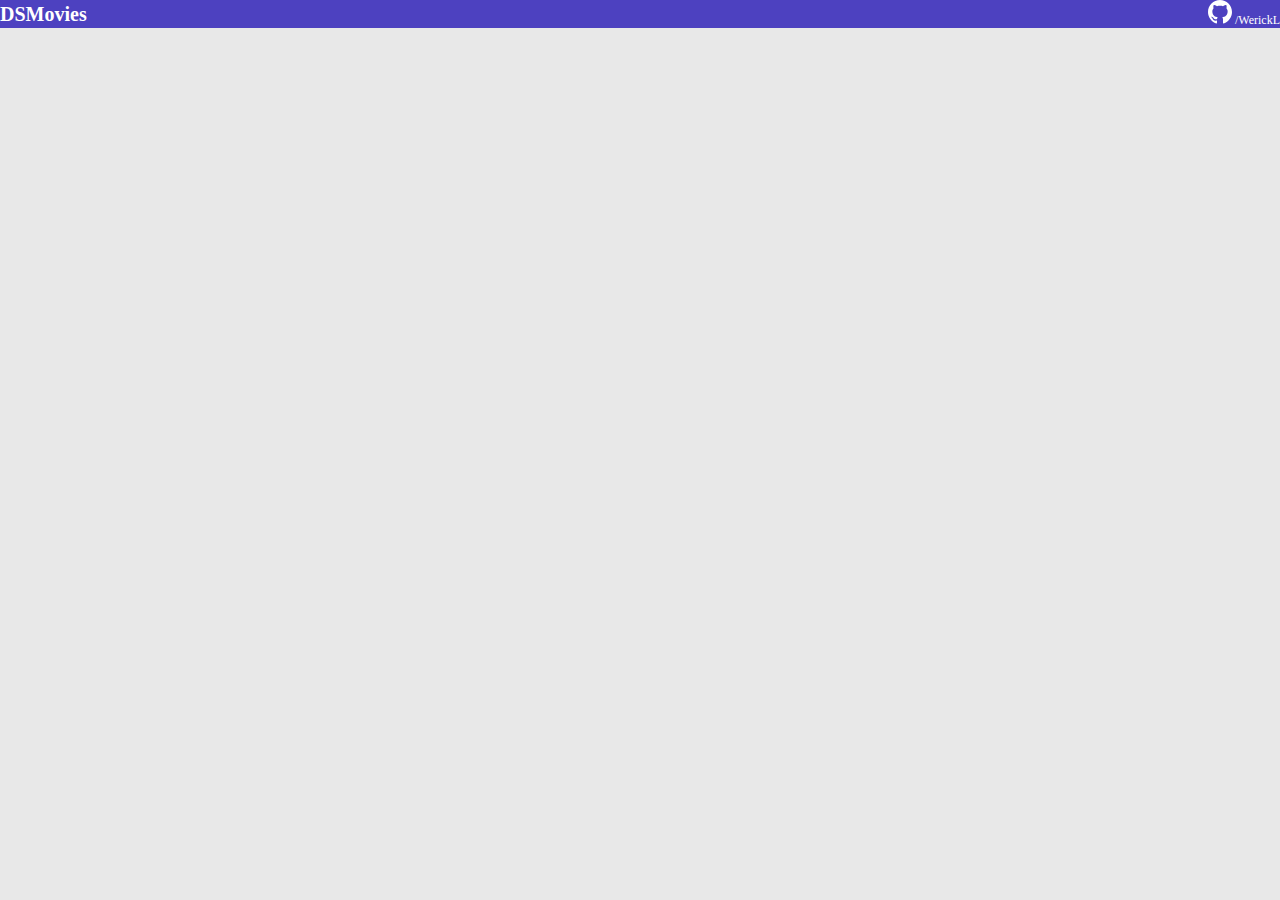
==== index.html @ cfb3d13e "Barra superior Parte1" ====
<!DOCTYPE html>
<html lang="pt-br">
<head>
  <meta charset="UTF-8">
  <meta http-equiv="X-UA-Compatible" content="IE=edge">
  <meta name="viewport" content="width=device-width, initial-scale=1.0">
  <link rel="stylesheet" href="assets/estilos/style.css">
  <link href="https://cdn.jsdelivr.net/npm/bootstrap@5.1.3/dist/css/bootstrap.min.css" rel="stylesheet" integrity="sha384-1BmE4kWBq78iYhFldvKuhfTAU6auU8tT94WrHftjDbrCEXSU1oBoqyl2QvZ6jIW3" crossorigin="anonymous">
  <title>DsMovie</title>
</head>
<body>
  <header>
    <nav class="container">
      <h1>DSMovies</h1>
      <a href="https://github.com/WerickL" target="_blank"><svg width="24" height="24" viewBox="0 0 24 24" fill="none" xmlns="http://www.w3.org/2000/svg">
        <path d="M12 0C5.374 0 0 5.373 0 12C0 17.302 3.438 21.8 8.207 23.387C8.806 23.498 9 23.126 9 22.81V20.576C5.662 21.302 4.967 19.16 4.967 19.16C4.421 17.773 3.634 17.404 3.634 17.404C2.545 16.659 3.717 16.675 3.717 16.675C4.922 16.759 5.556 17.912 5.556 17.912C6.626 19.746 8.363 19.216 9.048 18.909C9.155 18.134 9.466 17.604 9.81 17.305C7.145 17 4.343 15.971 4.343 11.374C4.343 10.063 4.812 8.993 5.579 8.153C5.455 7.85 5.044 6.629 5.696 4.977C5.696 4.977 6.704 4.655 8.997 6.207C9.954 5.941 10.98 5.808 12 5.803C13.02 5.808 14.047 5.941 15.006 6.207C17.297 4.655 18.303 4.977 18.303 4.977C18.956 6.63 18.545 7.851 18.421 8.153C19.191 8.993 19.656 10.064 19.656 11.374C19.656 15.983 16.849 16.998 14.177 17.295C14.607 17.667 15 18.397 15 19.517V22.81C15 23.129 15.192 23.504 15.801 23.386C20.566 21.797 24 17.3 24 12C24 5.373 18.627 0 12 0Z" fill="white"/>
        </svg>
         /WerickL</a>
    </nav>
  </header>
</body>
</html>
---- assets/estilos/style.css ----
@charset "UTF-8";
@import url('https://fonts.googleapis.com/css2?family=Open+Sans:wght@400;700&display=swap');
* {
  margin: 0;
  padding: 0;
  font-family: 'Open Sans' sans-serif;
  box-sizing: border-box;
}
:root {
  --cor-principal: #4d41c0;
  font-size: 62.5%;
}
body, html{
  background-color: #E8E8E8;
}
/*Essas propriedades não pegaram no meu a, somente quando especifiquei algum dos pais, header a*/
a, a:hover{
  color: white;
  text-decoration: none;
}
header{
  background-color: var(--cor-principal);
  color: white;
}
nav{
  display: flex;
  justify-content: space-between;
 
  align-items: center;
}
nav a{
  color: white;
  text-decoration: none;
  font-size: 1.2rem;
}
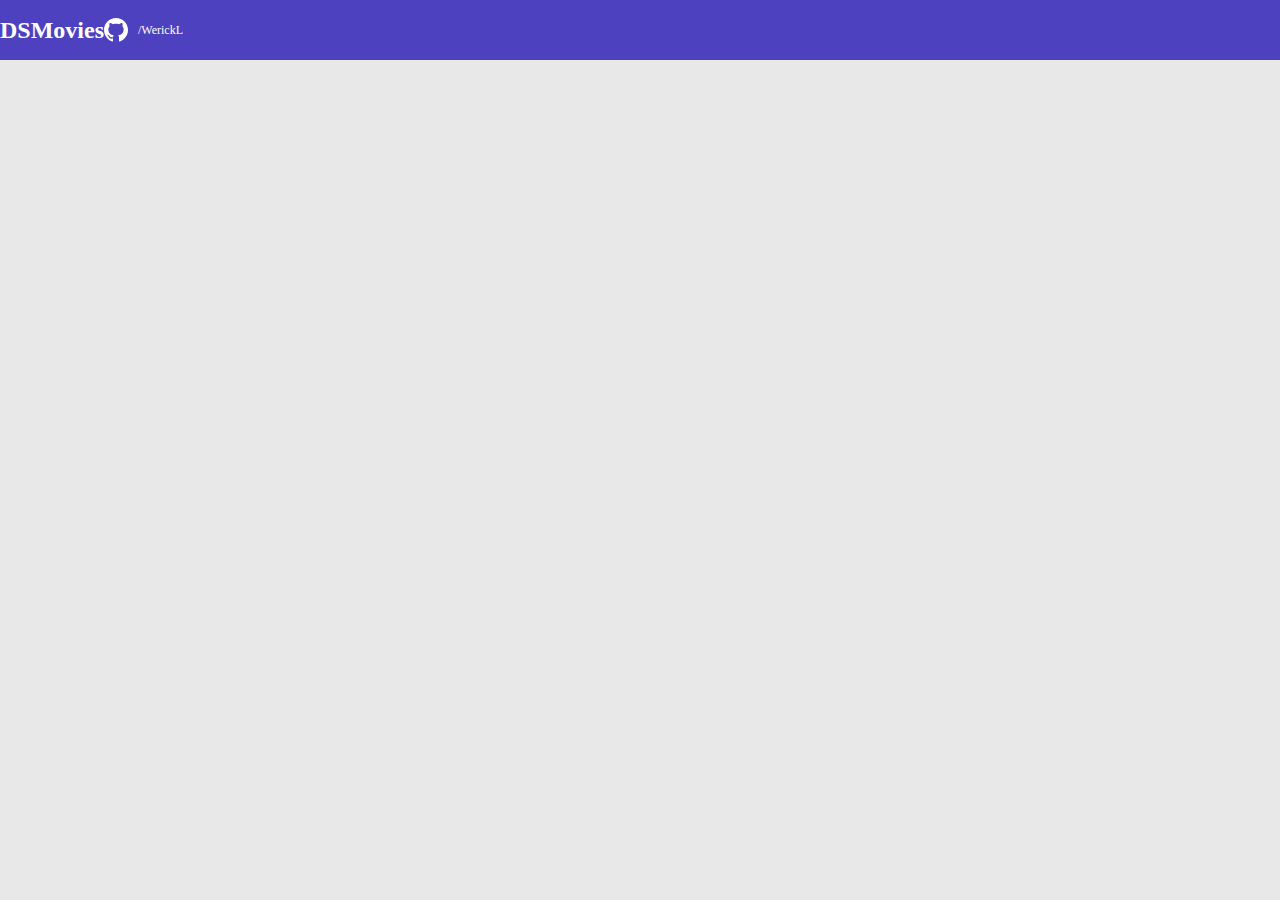
==== commit f5443640: "barra superior Parte2" ====
--- a/index.html
+++ b/index.html
@@ -12,10 +12,13 @@
   <header>
     <nav class="container">
       <h1>DSMovies</h1>
-      <a href="https://github.com/WerickL" target="_blank"><svg width="24" height="24" viewBox="0 0 24 24" fill="none" xmlns="http://www.w3.org/2000/svg">
-        <path d="M12 0C5.374 0 0 5.373 0 12C0 17.302 3.438 21.8 8.207 23.387C8.806 23.498 9 23.126 9 22.81V20.576C5.662 21.302 4.967 19.16 4.967 19.16C4.421 17.773 3.634 17.404 3.634 17.404C2.545 16.659 3.717 16.675 3.717 16.675C4.922 16.759 5.556 17.912 5.556 17.912C6.626 19.746 8.363 19.216 9.048 18.909C9.155 18.134 9.466 17.604 9.81 17.305C7.145 17 4.343 15.971 4.343 11.374C4.343 10.063 4.812 8.993 5.579 8.153C5.455 7.85 5.044 6.629 5.696 4.977C5.696 4.977 6.704 4.655 8.997 6.207C9.954 5.941 10.98 5.808 12 5.803C13.02 5.808 14.047 5.941 15.006 6.207C17.297 4.655 18.303 4.977 18.303 4.977C18.956 6.63 18.545 7.851 18.421 8.153C19.191 8.993 19.656 10.064 19.656 11.374C19.656 15.983 16.849 16.998 14.177 17.295C14.607 17.667 15 18.397 15 19.517V22.81C15 23.129 15.192 23.504 15.801 23.386C20.566 21.797 24 17.3 24 12C24 5.373 18.627 0 12 0Z" fill="white"/>
-        </svg>
-         /WerickL</a>
+      <div class="git-contact">
+        <svg width="24" height="24" viewBox="0 0 24 24" fill="none" xmlns="http://www.w3.org/2000/svg">
+          <path d="M12 0C5.374 0 0 5.373 0 12C0 17.302 3.438 21.8 8.207 23.387C8.806 23.498 9 23.126 9 22.81V20.576C5.662 21.302 4.967 19.16 4.967 19.16C4.421 17.773 3.634 17.404 3.634 17.404C2.545 16.659 3.717 16.675 3.717 16.675C4.922 16.759 5.556 17.912 5.556 17.912C6.626 19.746 8.363 19.216 9.048 18.909C9.155 18.134 9.466 17.604 9.81 17.305C7.145 17 4.343 15.971 4.343 11.374C4.343 10.063 4.812 8.993 5.579 8.153C5.455 7.85 5.044 6.629 5.696 4.977C5.696 4.977 6.704 4.655 8.997 6.207C9.954 5.941 10.98 5.808 12 5.803C13.02 5.808 14.047 5.941 15.006 6.207C17.297 4.655 18.303 4.977 18.303 4.977C18.956 6.63 18.545 7.851 18.421 8.153C19.191 8.993 19.656 10.064 19.656 11.374C19.656 15.983 16.849 16.998 14.177 17.295C14.607 17.667 15 18.397 15 19.517V22.81C15 23.129 15.192 23.504 15.801 23.386C20.566 21.797 24 17.3 24 12C24 5.373 18.627 0 12 0Z" fill="white"/>
+          </svg>
+        <a href="https://github.com/WerickL" target="_blank">
+          /WerickL</a>
+      </div>
     </nav>
   </header>
 </body>
--- a/assets/estilos/style.css
+++ b/assets/estilos/style.css
@@ -1,17 +1,21 @@
 @charset "UTF-8";
 @import url('https://fonts.googleapis.com/css2?family=Open+Sans:wght@400;700&display=swap');
+:root {
+  --cor-primaria: #4d41c0;
+  --bg-color-gray:#E8E8E8;
+  font-size: 62.5%;
+}
 * {
   margin: 0;
   padding: 0;
   font-family: 'Open Sans' sans-serif;
   box-sizing: border-box;
 }
-:root {
-  --cor-principal: #4d41c0;
-  font-size: 62.5%;
+body, html{
+  background-color: var(--bg-color-gray);
 }
-body, html{
-  background-color: #E8E8E8;
+h1, h2, h3, h4, h5, h6{
+  margin-bottom: 0;
 }
 /*Essas propriedades não pegaram no meu a, somente quando especifiquei algum dos pais, header a*/
 a, a:hover{
@@ -19,17 +23,30 @@
   text-decoration: none;
 }
 header{
-  background-color: var(--cor-principal);
+  background-color: var(--cor-primaria);
   color: white;
+  height: 6rem;
+  display: flex;
+  align-items: center;
 }
 nav{
   display: flex;
   justify-content: space-between;
- 
   align-items: center;
+  
 }
-nav a{
+nav a, nav a:hover{
   color: white;
   text-decoration: none;
   font-size: 1.2rem;
+}
+nav h1{
+  font-size: 2.4rem;
+  font-weight: 700;
+  margin: 0;
+}
+.git-contact{
+  display: flex;
+  gap: 1rem;
+  align-items: center;
 }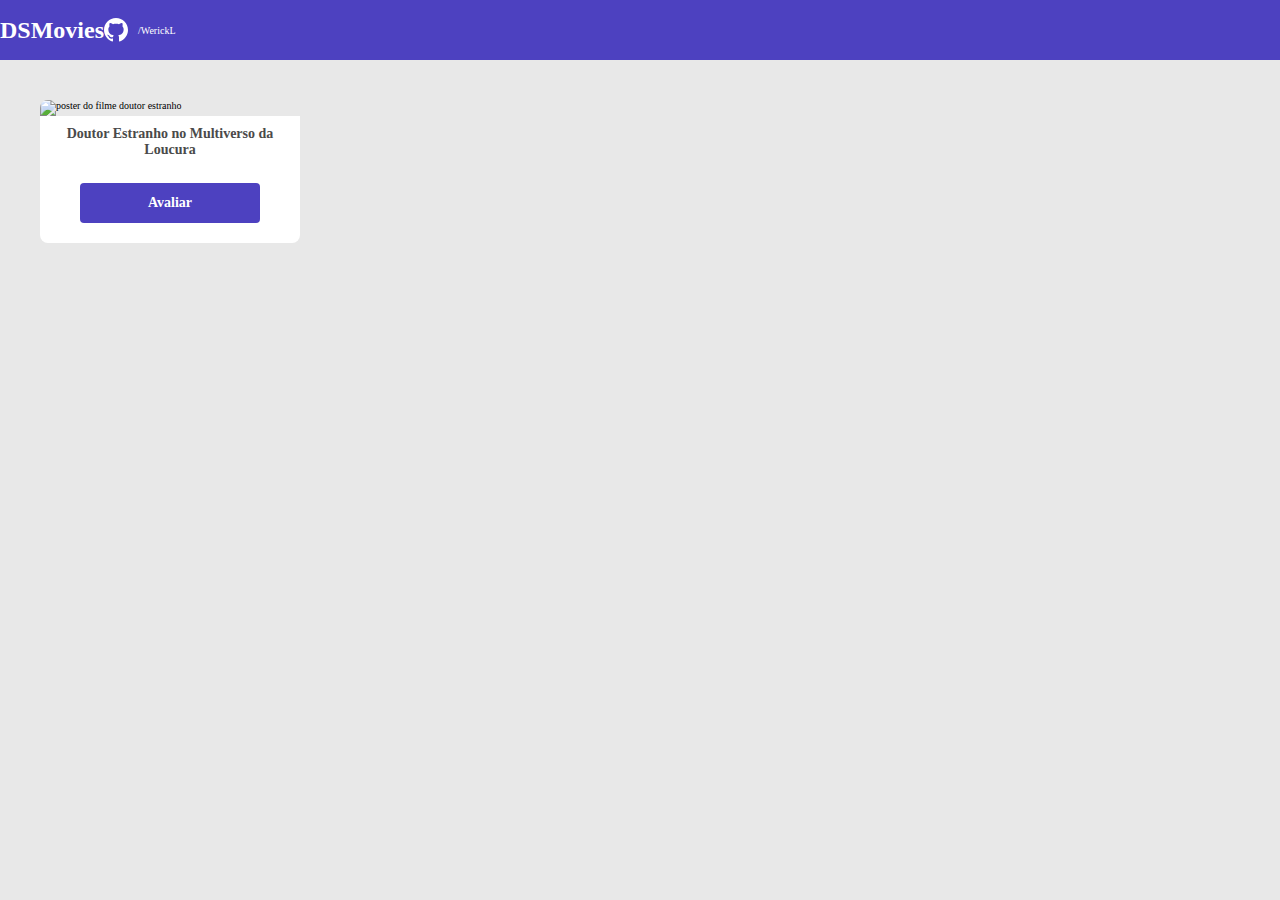
==== commit 347282ba: "card de filme" ====
--- a/index.html
+++ b/index.html
@@ -4,8 +4,10 @@
   <meta charset="UTF-8">
   <meta http-equiv="X-UA-Compatible" content="IE=edge">
   <meta name="viewport" content="width=device-width, initial-scale=1.0">
+  
+  
+  <link href="https://cdn.jsdelivr.net/npm/bootstrap@5.1.3/dist/css/bootstrap.min.css" rel="stylesheet" integrity="sha384-1BmE4kWBq78iYhFldvKuhfTAU6auU8tT94WrHftjDbrCEXSU1oBoqyl2QvZ6jIW3" crossorigin="anonymous">
   <link rel="stylesheet" href="assets/estilos/style.css">
-  <link href="https://cdn.jsdelivr.net/npm/bootstrap@5.1.3/dist/css/bootstrap.min.css" rel="stylesheet" integrity="sha384-1BmE4kWBq78iYhFldvKuhfTAU6auU8tT94WrHftjDbrCEXSU1oBoqyl2QvZ6jIW3" crossorigin="anonymous">
   <title>DsMovie</title>
 </head>
 <body>
@@ -21,5 +23,16 @@
       </div>
     </nav>
   </header>
+  <main>
+    <section id="DScard-list" class="container">
+      <div class="DScard">
+        <div class="poster"><img src="https://www.themoviedb.org/t/p/w500_and_h282_face/gUNRlH66yNDH3NQblYMIwgZXJ2u.jpg" alt="poster do filme doutor estranho"></div>
+        <div class="description">
+          <h3>Doutor Estranho no Multiverso da Loucura</h3>
+         <a class="botton" href="">Avaliar</a>
+        </div>
+      </div>
+    </section>
+  </main>
 </body>
 </html>--- a/assets/estilos/style.css
+++ b/assets/estilos/style.css
@@ -3,6 +3,8 @@
 :root {
   --cor-primaria: #4d41c0;
   --bg-color-gray:#E8E8E8;
+  --color-white: #fff;
+  --color-text-card:#4A4A4A;
   font-size: 62.5%;
 }
 * {
@@ -13,18 +15,19 @@
 }
 body, html{
   background-color: var(--bg-color-gray);
+
 }
 h1, h2, h3, h4, h5, h6{
   margin-bottom: 0;
 }
 /*Essas propriedades não pegaram no meu a, somente quando especifiquei algum dos pais, header a*/
 a, a:hover{
-  color: white;
+  color:unset;
   text-decoration: none;
 }
 header{
   background-color: var(--cor-primaria);
-  color: white;
+  color: var(--color-white);
   height: 6rem;
   display: flex;
   align-items: center;
@@ -35,11 +38,6 @@
   align-items: center;
   
 }
-nav a, nav a:hover{
-  color: white;
-  text-decoration: none;
-  font-size: 1.2rem;
-}
 nav h1{
   font-size: 2.4rem;
   font-weight: 700;
@@ -49,4 +47,43 @@
   display: flex;
   gap: 1rem;
   align-items: center;
+}
+#DScard-list{
+  padding: 4rem;
+}
+.DScard{
+  width: 26rem;
+}
+.poster img{
+  height: auto;
+  width: 100%;
+  border-radius: .8rem .8rem 0 0;
+}
+.description{
+  display: flex;
+  flex-direction: column;
+  align-items: center;
+  text-align: center;
+  padding-block: 1rem 2rem;
+  background-color: var(--color-white);
+  border-radius:0 0 .8rem .8rem ;
+}
+.description h3{
+  color: var(--color-text-card);
+  font-size: 1.4rem;
+  margin-bottom: 2.5rem;
+  font-weight: 700;
+}
+.description .botton{
+  width: 18rem;
+  height: 4rem;
+  background-color: var(--cor-primaria);
+  display: flex;
+  align-items: center;
+  justify-content: center;
+  font-size: 1.4rem;
+  font-weight: 700;
+  color: var(--color-white);
+  border-radius: .4rem;
+  
 }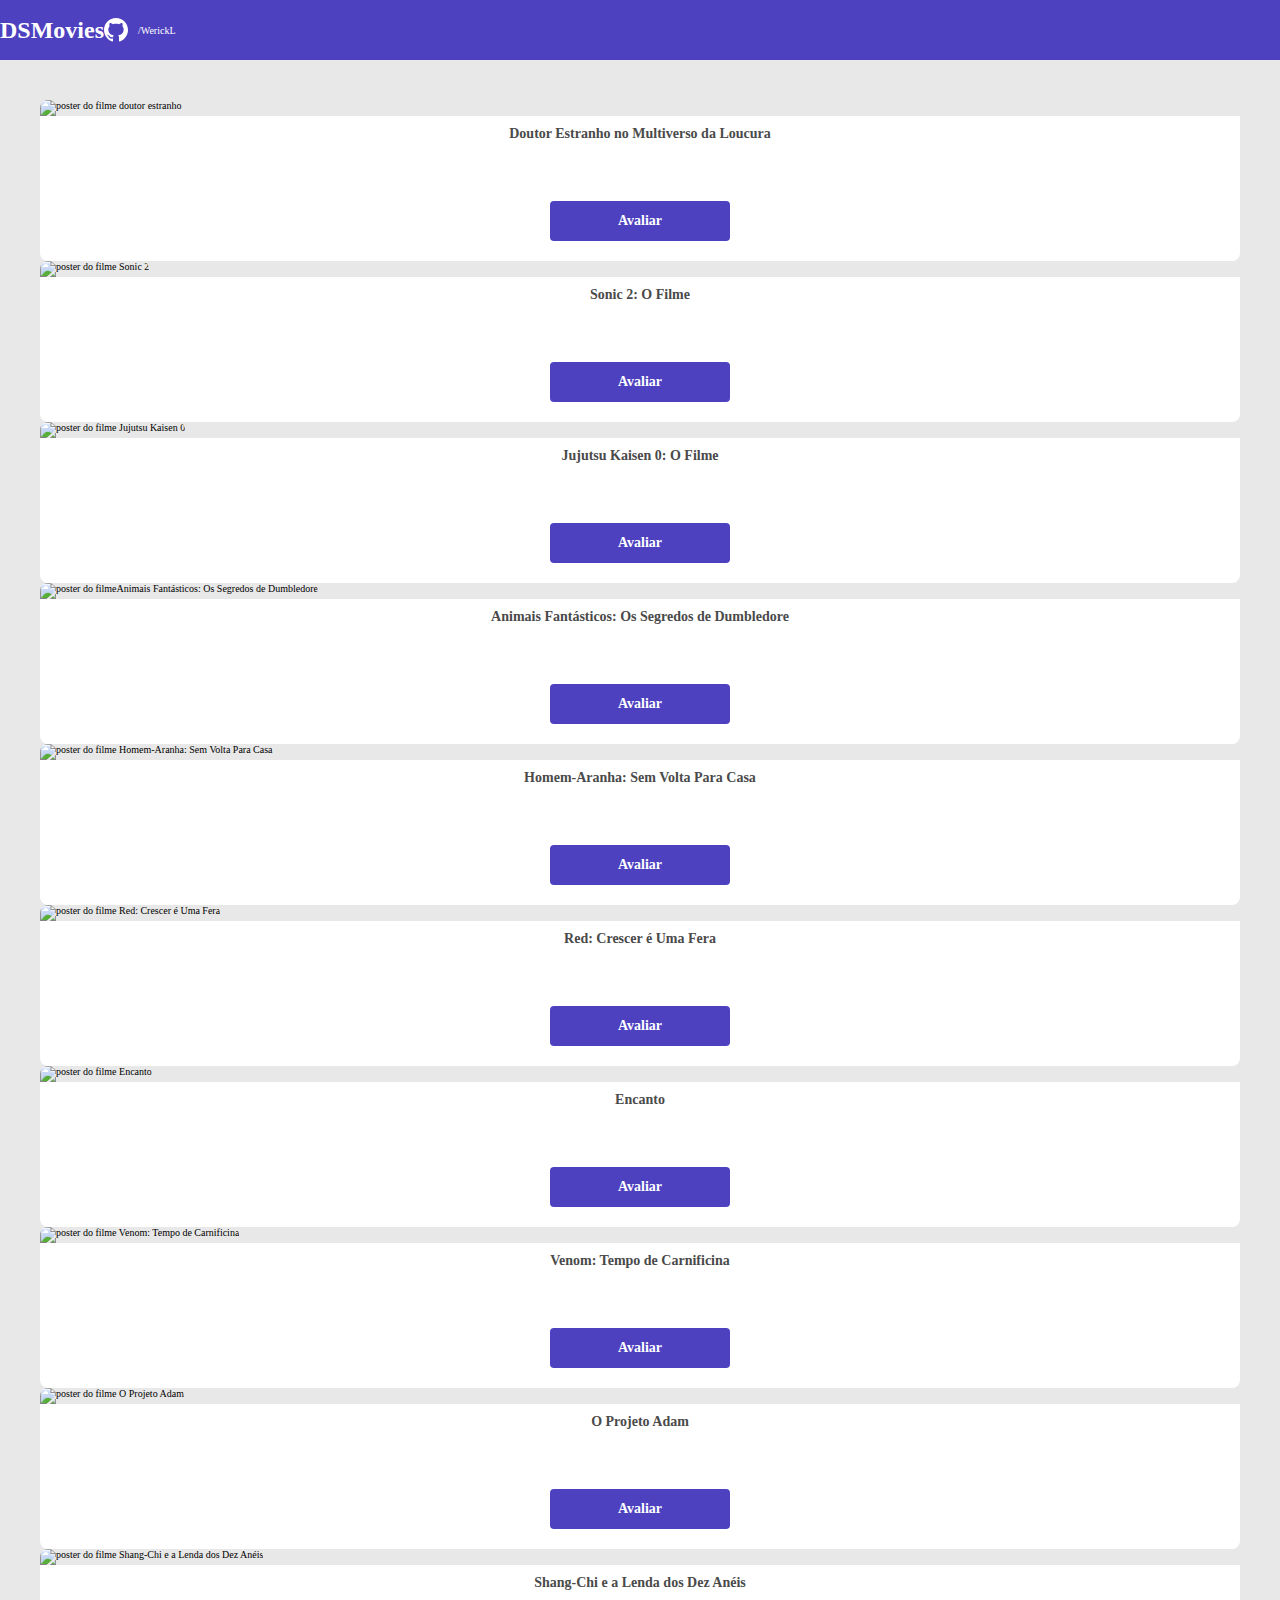
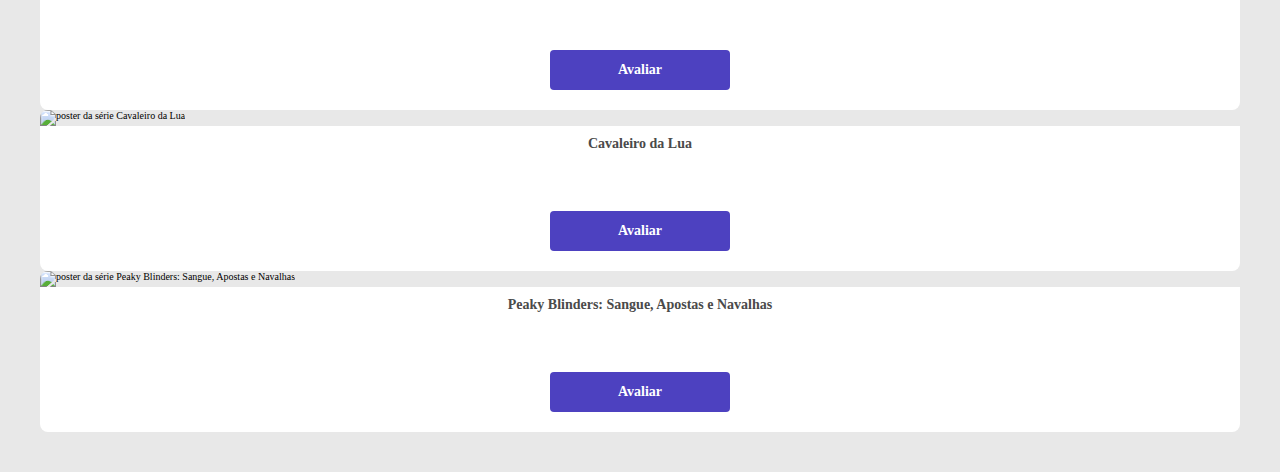
==== commit ae4948a8: "listagem de cards" ====
--- a/index.html
+++ b/index.html
@@ -25,11 +25,114 @@
   </header>
   <main>
     <section id="DScard-list" class="container">
-      <div class="DScard">
-        <div class="poster"><img src="https://www.themoviedb.org/t/p/w500_and_h282_face/gUNRlH66yNDH3NQblYMIwgZXJ2u.jpg" alt="poster do filme doutor estranho"></div>
-        <div class="description">
-          <h3>Doutor Estranho no Multiverso da Loucura</h3>
-         <a class="botton" href="">Avaliar</a>
+      <div class="row">
+        <div class="col-sm-6 col-lg-4 col-xl-3 mb-3">
+          <div class="DScard">
+            <div class="poster"><img src="https://www.themoviedb.org/t/p/w500_and_h282_face/gUNRlH66yNDH3NQblYMIwgZXJ2u.jpg" alt="poster do filme doutor estranho"></div>
+            <div class="description">
+              <h3>Doutor Estranho no Multiverso da Loucura</h3>
+             <a class="button" href="">Avaliar</a>
+            </div>
+          </div>
+        </div>
+        <div class="col-sm-6 col-lg-4 col-xl-3 mb-3">
+          <div class="DScard">
+            <div class="poster"><img src="https://www.themoviedb.org/t/p/w533_and_h300_bestv2/egoyMDLqCxzjnSrWOz50uLlJWmD.jpg" alt="poster do filme Sonic 2"></div>
+            <div class="description">
+              <h3>Sonic 2: O Filme</h3>
+             <a class="button" href="">Avaliar</a>
+            </div>
+          </div>
+        </div>
+        <div class="col-sm-6 col-lg-4 col-xl-3 mb-3">
+          <div class="DScard">
+            <div class="poster"><img src="https://www.themoviedb.org/t/p/w500_and_h282_face/rcEDPOOOUTLFxLLQJggfLffbofe.jpg" alt="poster do filme Jujutsu Kaisen 0"></div>
+            <div class="description">
+              <h3>Jujutsu Kaisen 0: O Filme</h3>
+             <a class="button" href="">Avaliar</a>
+            </div>
+          </div>
+        </div>
+        <div class="col-sm-6 col-lg-4 col-xl-3 mb-3">
+          <div class="DScard">
+            <div class="poster"><img src="https://www.themoviedb.org/t/p/w500_and_h282_face/wQXb8y401ztnwlFCTLssnvAgGjF.jpg" alt="poster do filmeAnimais Fantásticos: Os Segredos de Dumbledore"></div>
+            <div class="description">
+              <h3>Animais Fantásticos: Os Segredos de Dumbledore</h3>
+             <a class="button" href="">Avaliar</a>
+            </div>
+          </div>
+        </div>
+        <div class="col-sm-6 col-lg-4 col-xl-3 mb-3">
+          <div class="DScard">
+            <div class="poster"><img src="https://www.themoviedb.org/t/p/w500_and_h282_face/iQFcwSGbZXMkeyKrxbPnwnRo5fl.jpg" alt="poster do filme Homem-Aranha: Sem Volta Para Casa"></div>
+            <div class="description">
+              <h3>Homem-Aranha: Sem Volta Para Casa</h3>
+             <a class="button" href="">Avaliar</a>
+            </div>
+          </div>
+        </div>
+        <div class="col-sm-6 col-lg-4 col-xl-3 mb-3">
+          <div class="DScard">
+            <div class="poster"><img src="https://www.themoviedb.org/t/p/w533_and_h300_bestv2/b8Ma7TkasTDpMIkoIngzHVcgANa.jpg" alt="poster do filme Red: Crescer é Uma Fera"></div>
+            <div class="description">
+              <h3>Red: Crescer é Uma Fera</h3>
+             <a class="button" href="">Avaliar</a>
+            </div>
+          </div>
+        </div>
+        <div class="col-sm-6 col-lg-4 col-xl-3 mb-3">
+          <div class="DScard">
+            <div class="poster"><img src="https://www.themoviedb.org/t/p/w500_and_h282_face/cFsiHk6W0bnY32fE4sMMtnVbwTG.jpg" alt="poster do filme Encanto"></div>
+            <div class="description">
+              <h3>Encanto</h3>
+             <a class="button" href="">Avaliar</a>
+            </div>
+          </div>
+        </div>
+        <div class="col-sm-6 col-lg-4 col-xl-3 mb-3">
+          <div class="DScard">
+            <div class="poster"><img src="https://www.themoviedb.org/t/p/w533_and_h300_bestv2/vIgyYkXkg6NC2whRbYjBD7eb3Er.jpg" alt="poster do filme Venom: Tempo de Carnificina"></div>
+            <div class="description">
+              <h3>Venom: Tempo de Carnificina</h3>
+             <a class="button" href="">Avaliar</a>
+            </div>
+          </div>
+        </div>
+        <div class="col-sm-6 col-lg-4 col-xl-3 mb-3">
+          <div class="DScard">
+            <div class="poster"><img src="https://www.themoviedb.org/t/p/w533_and_h300_bestv2/ewUqXnwiRLhgmGhuksOdLgh49Ch.jpg" alt="poster do filme O Projeto Adam"></div>
+            <div class="description">
+              <h3>O Projeto Adam</h3>
+             <a class="button" href="">Avaliar</a>
+            </div>
+          </div>
+        </div>
+        <div class="col-sm-6 col-lg-4 col-xl-3 mb-3">
+          <div class="DScard">
+            <div class="poster"><img src="https://www.themoviedb.org/t/p/w533_and_h300_bestv2/cinER0ESG0eJ49kXlExM0MEWGxW.jpg" alt="poster do filme Shang-Chi e a Lenda dos Dez Anéis"></div>
+            <div class="description">
+              <h3>Shang-Chi e a Lenda dos Dez Anéis</h3>
+             <a class="button" href="">Avaliar</a>
+            </div>
+          </div>
+        </div>
+        <div class="col-sm-6 col-lg-4 col-xl-3 mb-3">
+          <div class="DScard">
+            <div class="poster"><img src="https://www.themoviedb.org/t/p/w533_and_h300_bestv2/1uegR4uAxRxiMyX4nQnpzbXhrTw.jpg" alt="poster da série Cavaleiro da Lua"></div>
+            <div class="description">
+              <h3>Cavaleiro da Lua</h3>
+             <a class="button" href="">Avaliar</a>
+            </div>
+          </div>
+        </div>
+        <div class="col-sm-6 col-lg-4 col-xl-3 mb-3">
+          <div class="DScard">
+            <div class="poster"><img src="https://www.themoviedb.org/t/p/w500_and_h282_face/wiE9doxiLwq3WCGamDIOb2PqBqc.jpg" alt="poster da série Peaky Blinders: Sangue, Apostas e Navalhas"></div>
+            <div class="description">
+              <h3>Peaky Blinders: Sangue, Apostas e Navalhas</h3>
+             <a class="button" href="">Avaliar</a>
+            </div>
+          </div>
         </div>
       </div>
     </section>
--- a/assets/estilos/style.css
+++ b/assets/estilos/style.css
@@ -52,7 +52,7 @@
   padding: 4rem;
 }
 .DScard{
-  width: 26rem;
+  width: 100%;
 }
 .poster img{
   height: auto;
@@ -64,6 +64,7 @@
   flex-direction: column;
   align-items: center;
   text-align: center;
+  justify-content: space-between;
   padding-block: 1rem 2rem;
   background-color: var(--color-white);
   border-radius:0 0 .8rem .8rem ;
@@ -73,9 +74,11 @@
   font-size: 1.4rem;
   margin-bottom: 2.5rem;
   font-weight: 700;
+  min-height: 50px;
+  
 }
-.description .botton{
-  width: 18rem;
+.description .button{
+  width: min(18rem, 50%);
   height: 4rem;
   background-color: var(--cor-primaria);
   display: flex;
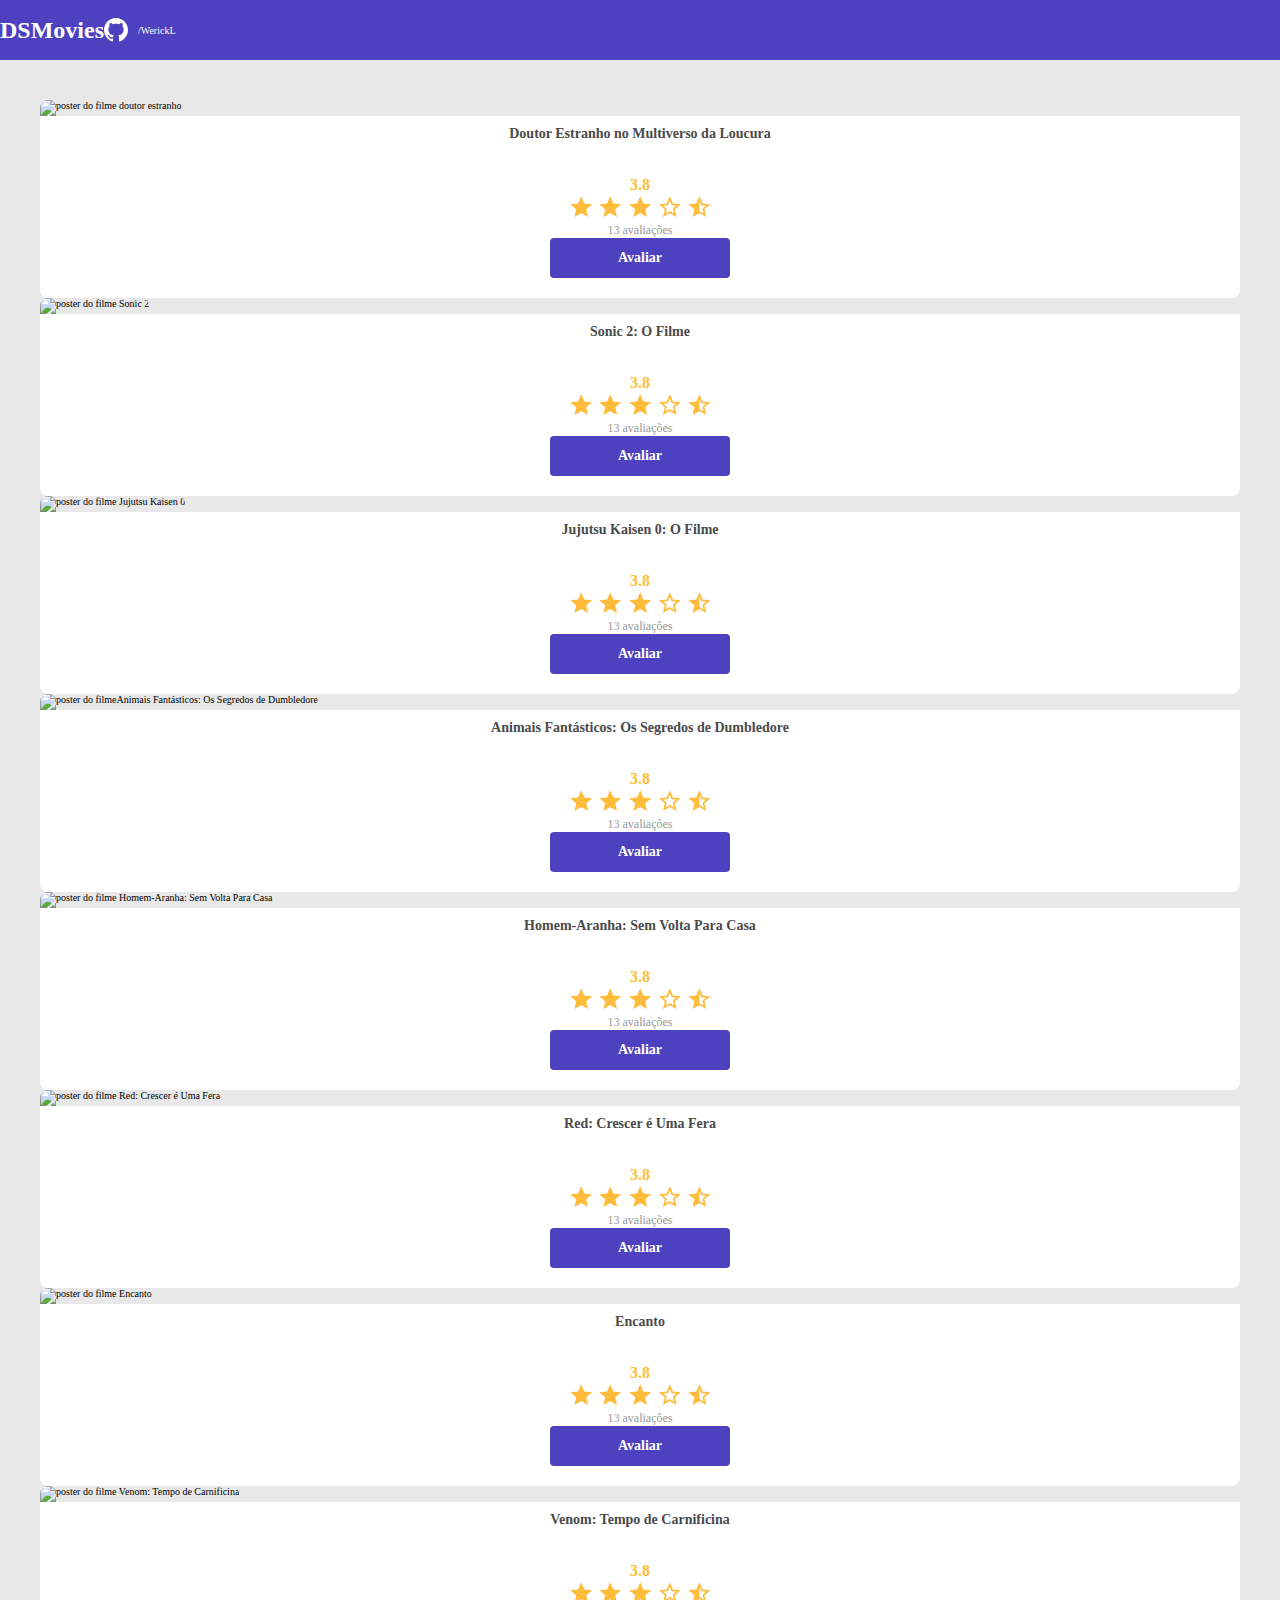
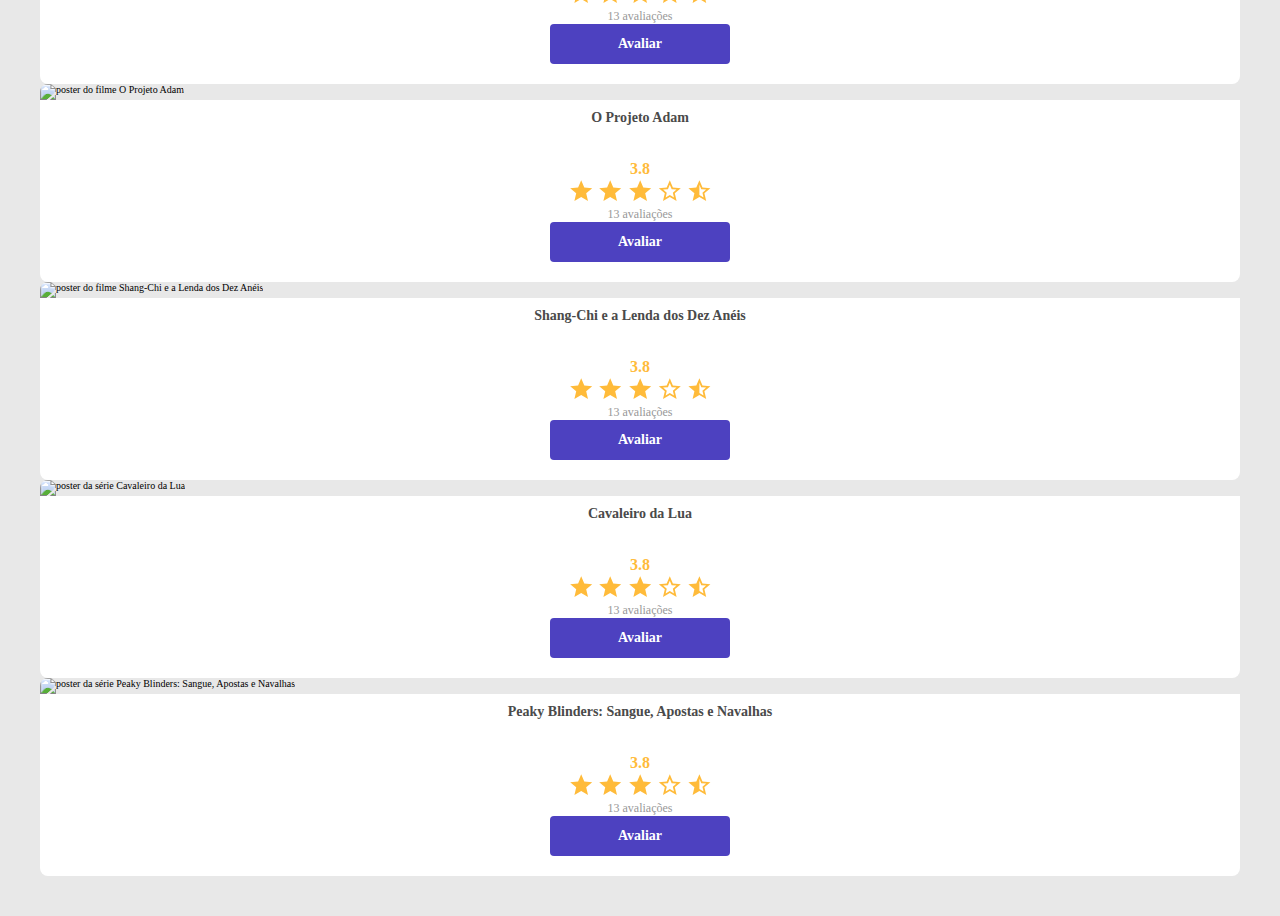
==== commit 303680f5: "avaliação com estrelas" ====
--- a/index.html
+++ b/index.html
@@ -31,7 +31,18 @@
             <div class="poster"><img src="https://www.themoviedb.org/t/p/w500_and_h282_face/gUNRlH66yNDH3NQblYMIwgZXJ2u.jpg" alt="poster do filme doutor estranho"></div>
             <div class="description">
               <h3>Doutor Estranho no Multiverso da Loucura</h3>
-             <a class="button" href="">Avaliar</a>
+             <div class="scores">
+               <h4>3.8</h4>
+               <div>
+                 <img src="assets/imagens/star-full.svg" alt="">
+                 <img src="assets/imagens/star-full.svg" alt="">
+                 <img src="assets/imagens/star-full.svg" alt="">
+                 <img src="assets/imagens/star-half.svg" alt="">
+                 <img src="assets/imagens/star-empty.svg" alt="">
+               </div>
+               <p>13 avaliações</p>
+               <a class="button" href="form.html">Avaliar</a>
+              </div>
             </div>
           </div>
         </div>
@@ -40,7 +51,18 @@
             <div class="poster"><img src="https://www.themoviedb.org/t/p/w533_and_h300_bestv2/egoyMDLqCxzjnSrWOz50uLlJWmD.jpg" alt="poster do filme Sonic 2"></div>
             <div class="description">
               <h3>Sonic 2: O Filme</h3>
-             <a class="button" href="">Avaliar</a>
+              <div class="scores">
+                <h4>3.8</h4>
+                <div>
+                  <img src="assets/imagens/star-full.svg" alt="">
+                  <img src="assets/imagens/star-full.svg" alt="">
+                  <img src="assets/imagens/star-full.svg" alt="">
+                  <img src="assets/imagens/star-half.svg" alt="">
+                  <img src="assets/imagens/star-empty.svg" alt="">
+                </div>
+                <p>13 avaliações</p>
+                <a class="button" href="form.html">Avaliar</a>
+               </div>
             </div>
           </div>
         </div>
@@ -49,7 +71,18 @@
             <div class="poster"><img src="https://www.themoviedb.org/t/p/w500_and_h282_face/rcEDPOOOUTLFxLLQJggfLffbofe.jpg" alt="poster do filme Jujutsu Kaisen 0"></div>
             <div class="description">
               <h3>Jujutsu Kaisen 0: O Filme</h3>
-             <a class="button" href="">Avaliar</a>
+              <div class="scores">
+                <h4>3.8</h4>
+                <div>
+                  <img src="assets/imagens/star-full.svg" alt="">
+                  <img src="assets/imagens/star-full.svg" alt="">
+                  <img src="assets/imagens/star-full.svg" alt="">
+                  <img src="assets/imagens/star-half.svg" alt="">
+                  <img src="assets/imagens/star-empty.svg" alt="">
+                </div>
+                <p>13 avaliações</p>
+                <a class="button" href="form.html">Avaliar</a>
+               </div>
             </div>
           </div>
         </div>
@@ -58,7 +91,18 @@
             <div class="poster"><img src="https://www.themoviedb.org/t/p/w500_and_h282_face/wQXb8y401ztnwlFCTLssnvAgGjF.jpg" alt="poster do filmeAnimais Fantásticos: Os Segredos de Dumbledore"></div>
             <div class="description">
               <h3>Animais Fantásticos: Os Segredos de Dumbledore</h3>
-             <a class="button" href="">Avaliar</a>
+              <div class="scores">
+                <h4>3.8</h4>
+                <div>
+                  <img src="assets/imagens/star-full.svg" alt="">
+                  <img src="assets/imagens/star-full.svg" alt="">
+                  <img src="assets/imagens/star-full.svg" alt="">
+                  <img src="assets/imagens/star-half.svg" alt="">
+                  <img src="assets/imagens/star-empty.svg" alt="">
+                </div>
+                <p>13 avaliações</p>
+                <a class="button" href="form.html">Avaliar</a>
+               </div>
             </div>
           </div>
         </div>
@@ -67,7 +111,18 @@
             <div class="poster"><img src="https://www.themoviedb.org/t/p/w500_and_h282_face/iQFcwSGbZXMkeyKrxbPnwnRo5fl.jpg" alt="poster do filme Homem-Aranha: Sem Volta Para Casa"></div>
             <div class="description">
               <h3>Homem-Aranha: Sem Volta Para Casa</h3>
-             <a class="button" href="">Avaliar</a>
+              <div class="scores">
+                <h4>3.8</h4>
+                <div>
+                  <img src="assets/imagens/star-full.svg" alt="">
+                  <img src="assets/imagens/star-full.svg" alt="">
+                  <img src="assets/imagens/star-full.svg" alt="">
+                  <img src="assets/imagens/star-half.svg" alt="">
+                  <img src="assets/imagens/star-empty.svg" alt="">
+                </div>
+                <p>13 avaliações</p>
+                <a class="button" href="form.html">Avaliar</a>
+               </div>
             </div>
           </div>
         </div>
@@ -76,7 +131,18 @@
             <div class="poster"><img src="https://www.themoviedb.org/t/p/w533_and_h300_bestv2/b8Ma7TkasTDpMIkoIngzHVcgANa.jpg" alt="poster do filme Red: Crescer é Uma Fera"></div>
             <div class="description">
               <h3>Red: Crescer é Uma Fera</h3>
-             <a class="button" href="">Avaliar</a>
+              <div class="scores">
+                <h4>3.8</h4>
+                <div>
+                  <img src="assets/imagens/star-full.svg" alt="">
+                  <img src="assets/imagens/star-full.svg" alt="">
+                  <img src="assets/imagens/star-full.svg" alt="">
+                  <img src="assets/imagens/star-half.svg" alt="">
+                  <img src="assets/imagens/star-empty.svg" alt="">
+                </div>
+                <p>13 avaliações</p>
+                <a class="button" href="form.html">Avaliar</a>
+               </div>
             </div>
           </div>
         </div>
@@ -85,7 +151,18 @@
             <div class="poster"><img src="https://www.themoviedb.org/t/p/w500_and_h282_face/cFsiHk6W0bnY32fE4sMMtnVbwTG.jpg" alt="poster do filme Encanto"></div>
             <div class="description">
               <h3>Encanto</h3>
-             <a class="button" href="">Avaliar</a>
+              <div class="scores">
+                <h4>3.8</h4>
+                <div>
+                  <img src="assets/imagens/star-full.svg" alt="">
+                  <img src="assets/imagens/star-full.svg" alt="">
+                  <img src="assets/imagens/star-full.svg" alt="">
+                  <img src="assets/imagens/star-half.svg" alt="">
+                  <img src="assets/imagens/star-empty.svg" alt="">
+                </div>
+                <p>13 avaliações</p>
+                <a class="button" href="form.html">Avaliar</a>
+               </div>
             </div>
           </div>
         </div>
@@ -94,7 +171,18 @@
             <div class="poster"><img src="https://www.themoviedb.org/t/p/w533_and_h300_bestv2/vIgyYkXkg6NC2whRbYjBD7eb3Er.jpg" alt="poster do filme Venom: Tempo de Carnificina"></div>
             <div class="description">
               <h3>Venom: Tempo de Carnificina</h3>
-             <a class="button" href="">Avaliar</a>
+              <div class="scores">
+                <h4>3.8</h4>
+                <div>
+                  <img src="assets/imagens/star-full.svg" alt="">
+                  <img src="assets/imagens/star-full.svg" alt="">
+                  <img src="assets/imagens/star-full.svg" alt="">
+                  <img src="assets/imagens/star-half.svg" alt="">
+                  <img src="assets/imagens/star-empty.svg" alt="">
+                </div>
+                <p>13 avaliações</p>
+                <a class="button" href="form.html">Avaliar</a>
+               </div>
             </div>
           </div>
         </div>
@@ -103,7 +191,18 @@
             <div class="poster"><img src="https://www.themoviedb.org/t/p/w533_and_h300_bestv2/ewUqXnwiRLhgmGhuksOdLgh49Ch.jpg" alt="poster do filme O Projeto Adam"></div>
             <div class="description">
               <h3>O Projeto Adam</h3>
-             <a class="button" href="">Avaliar</a>
+              <div class="scores">
+                <h4>3.8</h4>
+                <div>
+                  <img src="assets/imagens/star-full.svg" alt="">
+                  <img src="assets/imagens/star-full.svg" alt="">
+                  <img src="assets/imagens/star-full.svg" alt="">
+                  <img src="assets/imagens/star-half.svg" alt="">
+                  <img src="assets/imagens/star-empty.svg" alt="">
+                </div>
+                <p>13 avaliações</p>
+                <a class="button" href="form.html">Avaliar</a>
+               </div>
             </div>
           </div>
         </div>
@@ -112,7 +211,18 @@
             <div class="poster"><img src="https://www.themoviedb.org/t/p/w533_and_h300_bestv2/cinER0ESG0eJ49kXlExM0MEWGxW.jpg" alt="poster do filme Shang-Chi e a Lenda dos Dez Anéis"></div>
             <div class="description">
               <h3>Shang-Chi e a Lenda dos Dez Anéis</h3>
-             <a class="button" href="">Avaliar</a>
+              <div class="scores">
+                <h4>3.8</h4>
+                <div>
+                  <img src="assets/imagens/star-full.svg" alt="">
+                  <img src="assets/imagens/star-full.svg" alt="">
+                  <img src="assets/imagens/star-full.svg" alt="">
+                  <img src="assets/imagens/star-half.svg" alt="">
+                  <img src="assets/imagens/star-empty.svg" alt="">
+                </div>
+                <p>13 avaliações</p>
+                <a class="button" href="form.html">Avaliar</a>
+               </div>
             </div>
           </div>
         </div>
@@ -121,7 +231,18 @@
             <div class="poster"><img src="https://www.themoviedb.org/t/p/w533_and_h300_bestv2/1uegR4uAxRxiMyX4nQnpzbXhrTw.jpg" alt="poster da série Cavaleiro da Lua"></div>
             <div class="description">
               <h3>Cavaleiro da Lua</h3>
-             <a class="button" href="">Avaliar</a>
+              <div class="scores">
+                <h4>3.8</h4>
+                <div>
+                  <img src="assets/imagens/star-full.svg" alt="">
+                  <img src="assets/imagens/star-full.svg" alt="">
+                  <img src="assets/imagens/star-full.svg" alt="">
+                  <img src="assets/imagens/star-half.svg" alt="">
+                  <img src="assets/imagens/star-empty.svg" alt="">
+                </div>
+                <p>13 avaliações</p>
+                <a class="button" href="form.html">Avaliar</a>
+               </div>
             </div>
           </div>
         </div>
@@ -130,7 +251,18 @@
             <div class="poster"><img src="https://www.themoviedb.org/t/p/w500_and_h282_face/wiE9doxiLwq3WCGamDIOb2PqBqc.jpg" alt="poster da série Peaky Blinders: Sangue, Apostas e Navalhas"></div>
             <div class="description">
               <h3>Peaky Blinders: Sangue, Apostas e Navalhas</h3>
-             <a class="button" href="">Avaliar</a>
+              <div class="scores">
+                <h4>3.8</h4>
+                <div>
+                  <img src="assets/imagens/star-full.svg" alt="">
+                  <img src="assets/imagens/star-full.svg" alt="">
+                  <img src="assets/imagens/star-full.svg" alt="">
+                  <img src="assets/imagens/star-half.svg" alt="">
+                  <img src="assets/imagens/star-empty.svg" alt="">
+                </div>
+                <p>13 avaliações</p>
+                <a class="button" href="form.html">Avaliar</a>
+               </div>
             </div>
           </div>
         </div>
--- a/assets/estilos/style.css
+++ b/assets/estilos/style.css
@@ -62,22 +62,37 @@
 .description{
   display: flex;
   flex-direction: column;
-  align-items: center;
   text-align: center;
   justify-content: space-between;
   padding-block: 1rem 2rem;
+  padding-inline: 1.5rem;
   background-color: var(--color-white);
   border-radius:0 0 .8rem .8rem ;
+  width: 100%;
 }
-.description h3{
+.description h3 {
   color: var(--color-text-card);
   font-size: 1.4rem;
   margin-bottom: 2.5rem;
   font-weight: 700;
-  min-height: 50px;
-  
+  min-height: 25px;
+  width: 100%;
 }
-.description .button{
+.scores{
+  display: flex;
+  flex-direction: column;
+  align-items: center;
+}
+.scores h4{
+  color: #FFBB3A;
+  font-size: 1.6rem;
+  font-weight: 700;
+}
+.scores p{
+  font-size: 1.2rem;
+  color: #989898;
+}
+.button{
   width: min(18rem, 50%);
   height: 4rem;
   background-color: var(--cor-primaria);
@@ -88,5 +103,43 @@
   font-weight: 700;
   color: var(--color-white);
   border-radius: .4rem;
+  border: 0;
   
+}
+.DSform-container{
+  padding-block: 4rem;
+  max-width: 48rem;
+}
+.DSform-description{
+  background-color: var(--color-white);
+  padding: 2rem;
+  display: flex;
+  flex-direction: column;
+  align-items: center;
+  border-radius: 0 0 8px 8px;
+}
+.DSform-description h3{
+  color: var(--color-text-card);
+  font-size: 1.3rem;
+  margin-bottom: 2.5rem;
+  font-weight: 700;
+  
+  width: 100%;
+}
+.DSmovie-form{
+  display: flex;
+  flex-direction: column;
+  gap: 1.3rem;
+  width: 100%;
+  margin-top: 2rem;
+}
+label{
+  color: #AAAAAA;
+  font-size: 1.2rem;
+}
+.btns{
+  display: flex;
+  flex-direction: column;
+  align-items: center;
+  gap: 2rem;
 }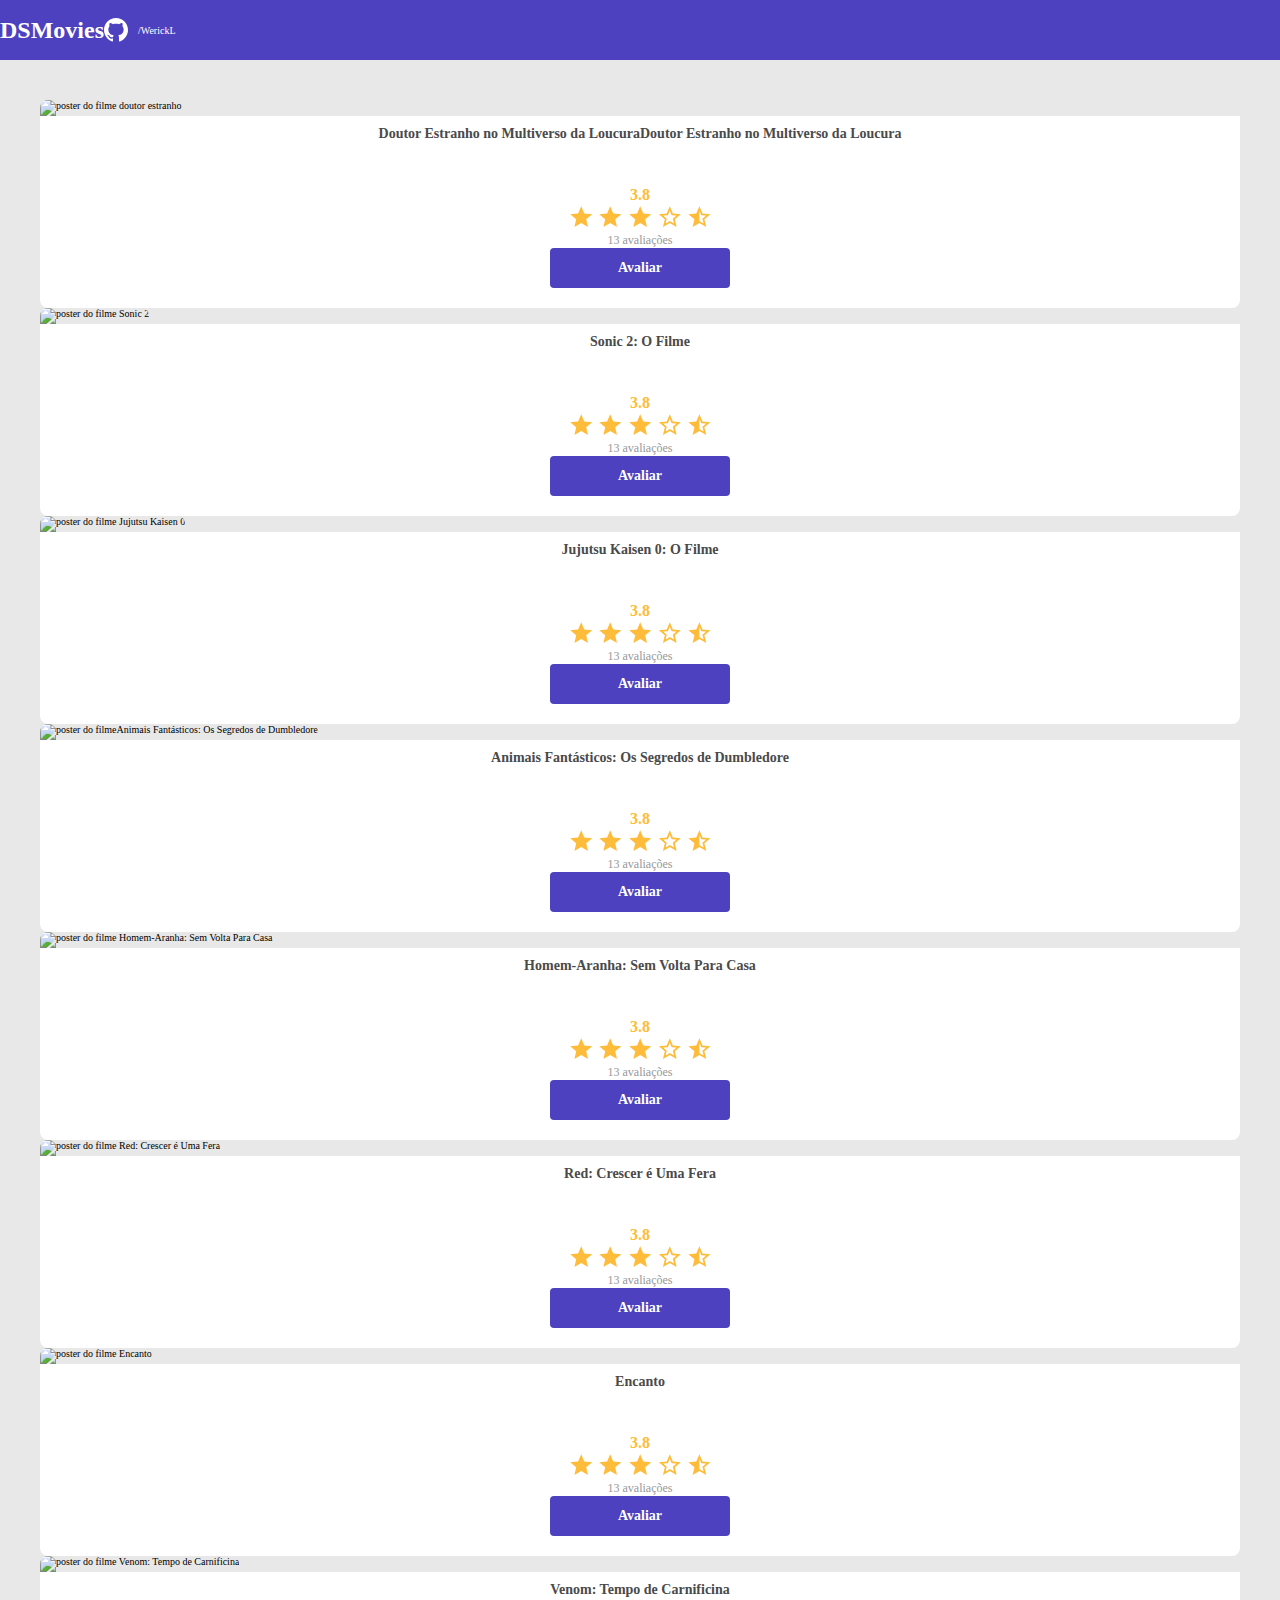
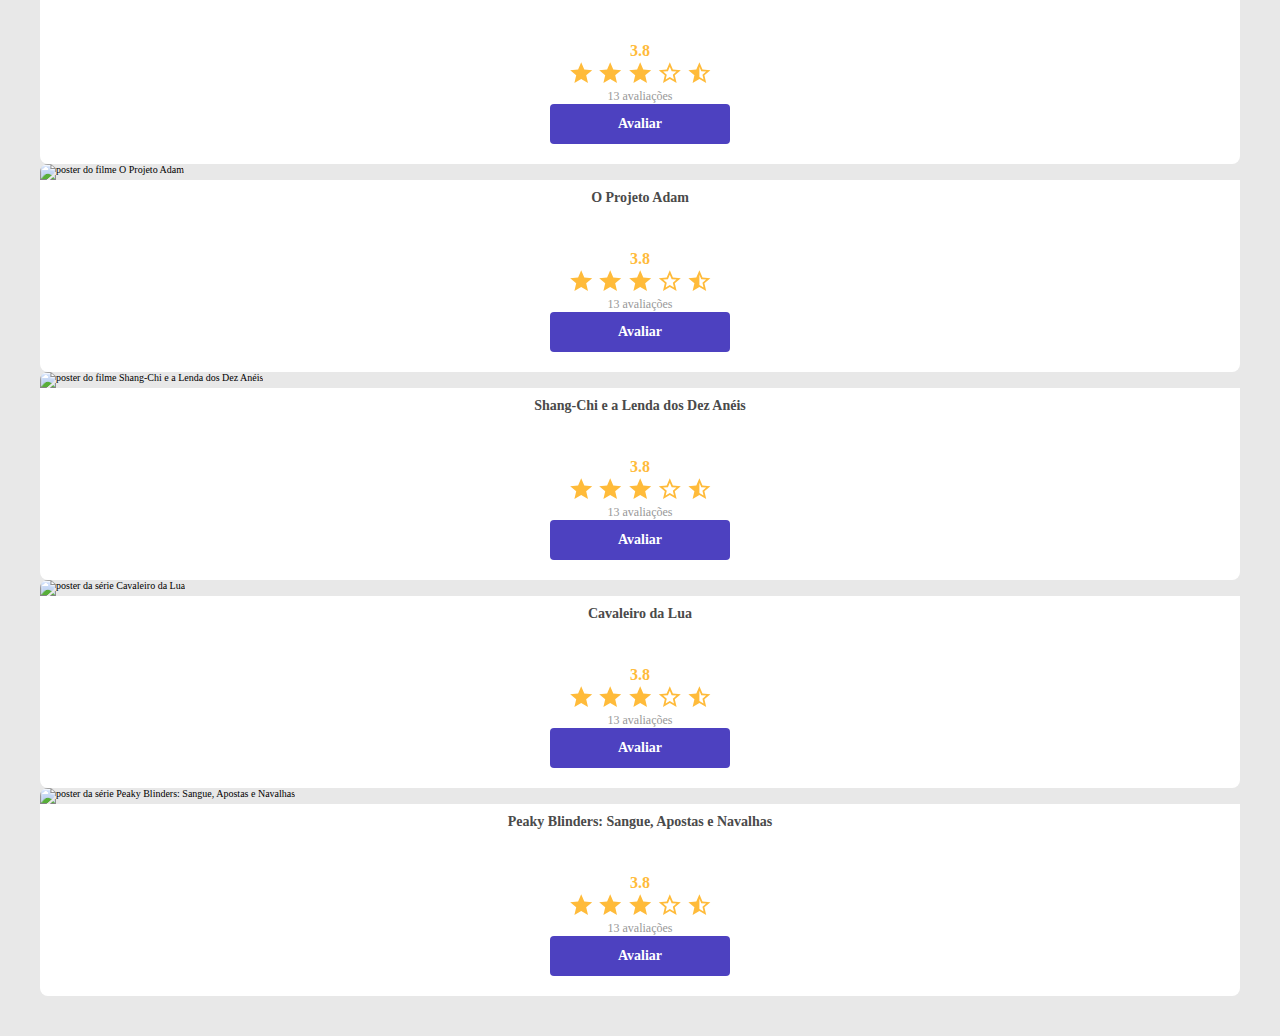
==== commit 0aefdb40: "polimento listagem" ====
--- a/index.html
+++ b/index.html
@@ -30,7 +30,7 @@
           <div class="DScard">
             <div class="poster"><img src="https://www.themoviedb.org/t/p/w500_and_h282_face/gUNRlH66yNDH3NQblYMIwgZXJ2u.jpg" alt="poster do filme doutor estranho"></div>
             <div class="description">
-              <h3>Doutor Estranho no Multiverso da Loucura</h3>
+              <h3>Doutor Estranho no Multiverso da LoucuraDoutor Estranho no Multiverso da Loucura</h3>
              <div class="scores">
                <h4>3.8</h4>
                <div>
--- a/assets/estilos/style.css
+++ b/assets/estilos/style.css
@@ -73,9 +73,9 @@
 .description h3 {
   color: var(--color-text-card);
   font-size: 1.4rem;
-  margin-bottom: 2.5rem;
+  margin-bottom: 1rem;
   font-weight: 700;
-  min-height: 25px;
+  min-height: 5rem;
   width: 100%;
 }
 .scores{
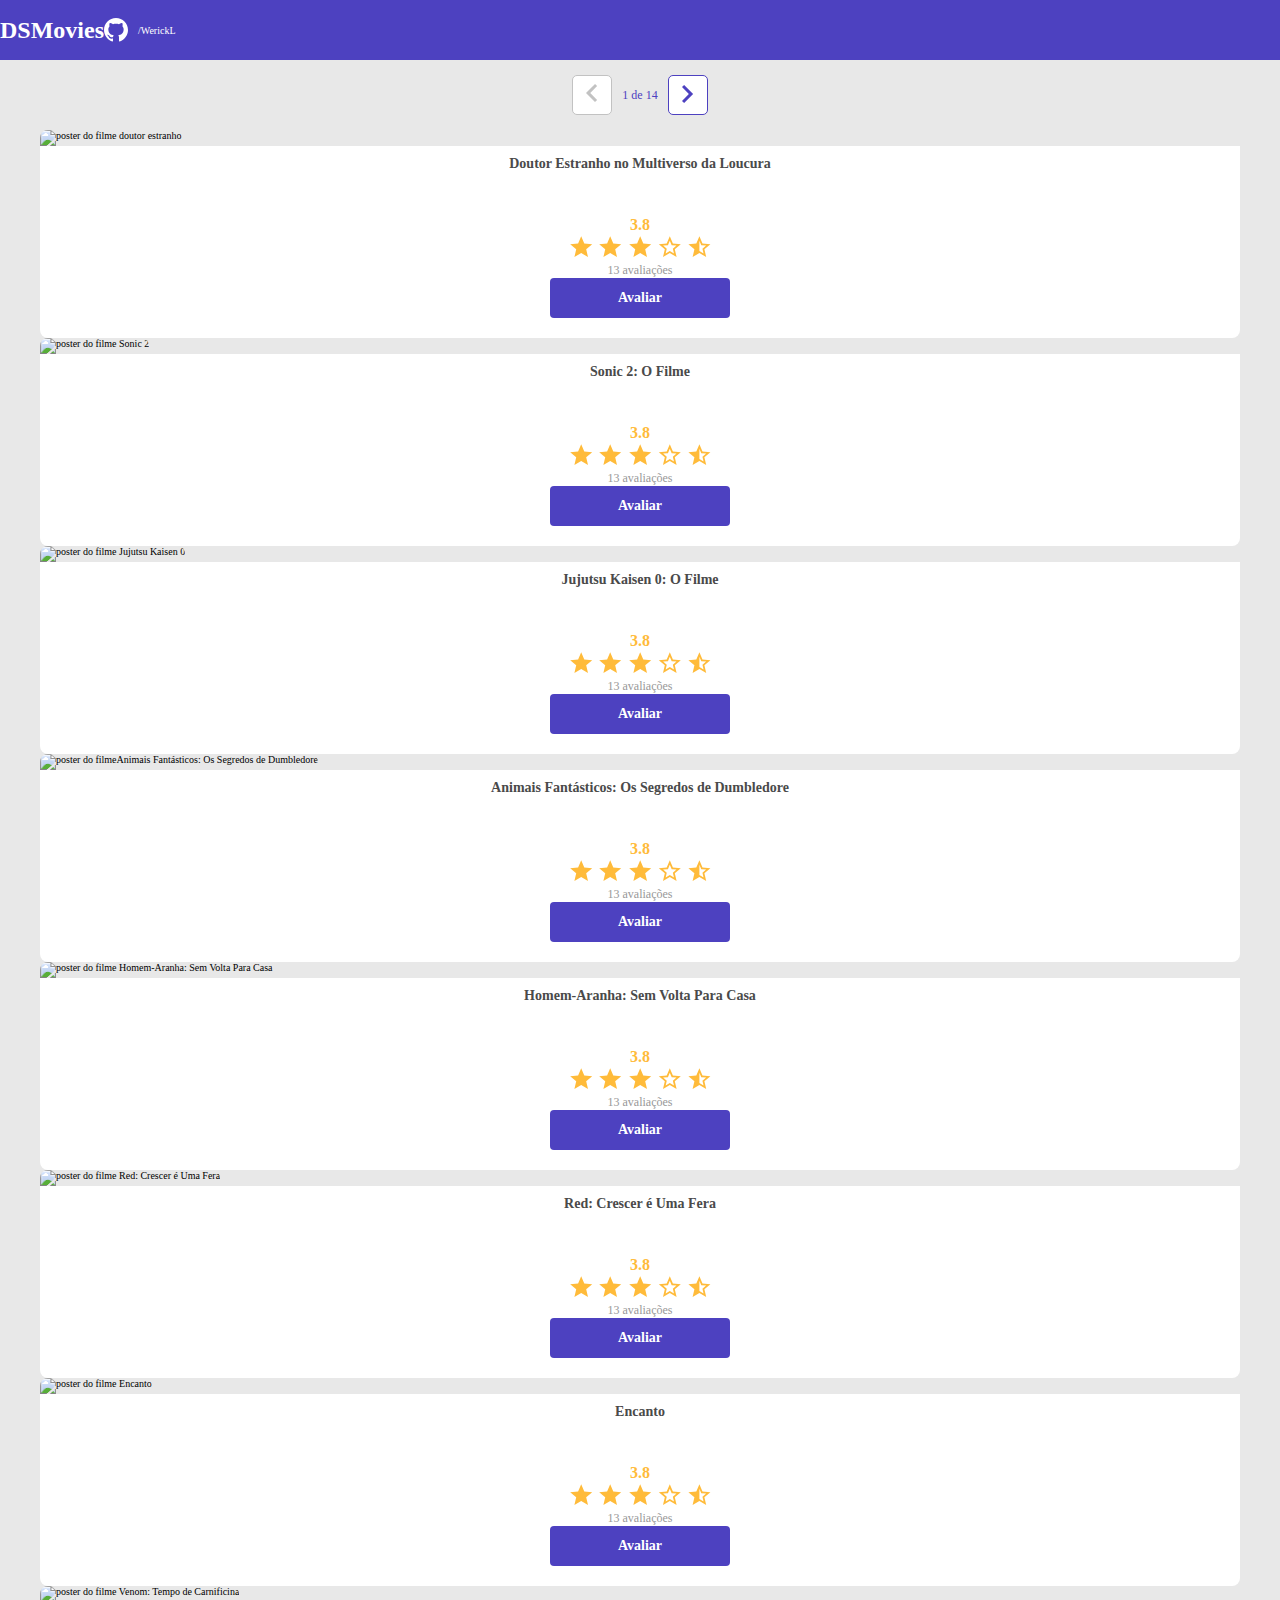
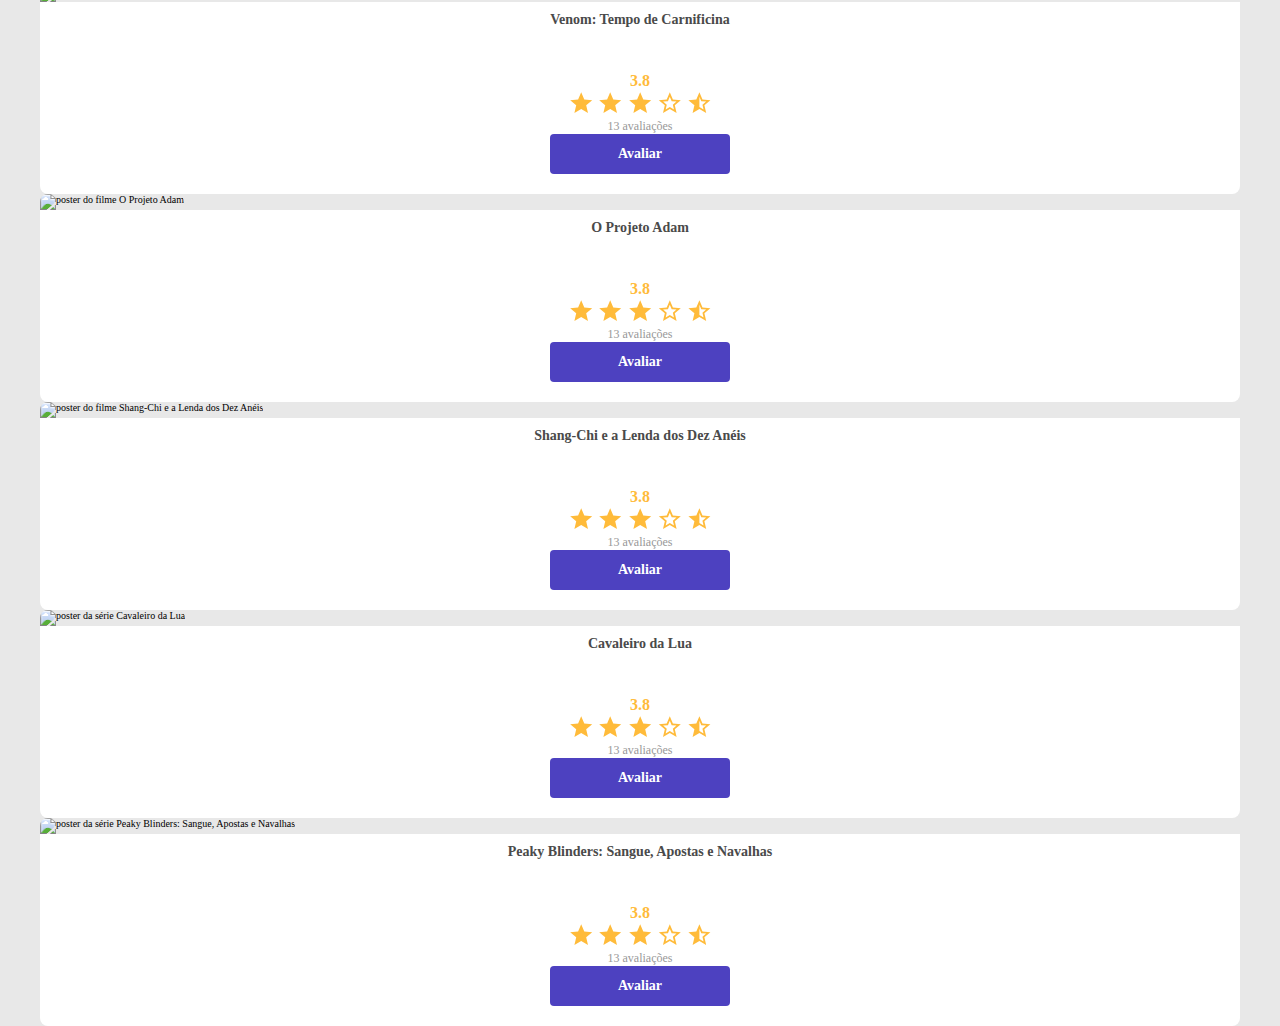
==== commit 8dca90b8: "componente de paginação" ====
--- a/index.html
+++ b/index.html
@@ -25,12 +25,27 @@
   </header>
   <main>
     <section id="DScard-list" class="container">
+      <div class="pass-page-container">
+        <div class="pass-page-box">
+           <button class="disabled">
+             <svg width="12" height="19" viewBox="0 0 12 19" fill="none" xmlns="http://www.w3.org/2000/svg">
+            <path d="M8.99999 18.0034L11.1158 15.8892L4.24839 9.00159L11.121 2.11918L9.00678 0.00338421L0.00338591 8.99999L8.99999 18.0034Z" fill="#C2C2C2"/>
+            </svg>
+            </button>
+           <p>1 de 14</p>
+           <button >
+             <svg width="12" height="18" viewBox="0 0 12 18" fill="none" xmlns="http://www.w3.org/2000/svg">
+            <path d="M2.115 0L0 2.115L6.87 9L0 15.885L2.115 18L11.115 9L2.115 0Z" fill="#C2C2C2"/>
+            </svg>
+            </button>
+        </div>
+      </div>
       <div class="row">
         <div class="col-sm-6 col-lg-4 col-xl-3 mb-3">
           <div class="DScard">
             <div class="poster"><img src="https://www.themoviedb.org/t/p/w500_and_h282_face/gUNRlH66yNDH3NQblYMIwgZXJ2u.jpg" alt="poster do filme doutor estranho"></div>
             <div class="description">
-              <h3>Doutor Estranho no Multiverso da LoucuraDoutor Estranho no Multiverso da Loucura</h3>
+              <h3>Doutor Estranho no Multiverso da Loucura</h3>
              <div class="scores">
                <h4>3.8</h4>
                <div>
--- a/assets/estilos/style.css
+++ b/assets/estilos/style.css
@@ -20,7 +20,7 @@
 h1, h2, h3, h4, h5, h6{
   margin-bottom: 0;
 }
-/*Essas propriedades não pegaram no meu a, somente quando especifiquei algum dos pais, header a*/
+
 a, a:hover{
   color:unset;
   text-decoration: none;
@@ -49,7 +49,7 @@
   align-items: center;
 }
 #DScard-list{
-  padding: 4rem;
+  padding-inline: 4rem;
 }
 .DScard{
   width: 100%;
@@ -142,4 +142,35 @@
   flex-direction: column;
   align-items: center;
   gap: 2rem;
+}
+.pass-page-container{
+  display: flex;
+  width: 100%;
+  height: 100%;
+  padding: 1.5rem;
+  justify-content: center;
+  align-items: center;
+}
+.pass-page-box{
+  display: flex;
+  gap: 1rem;
+  align-items: center;
+}
+.pass-page-box p{
+  margin: 0;
+  font-size: 1.2rem;
+  color: #4D41C0;;
+}
+.pass-page-box button{
+    width: 4rem;
+    height: 4rem;
+    border: 1px solid #4D41C0;
+    border-radius: .5rem;
+    background-color: white;
+}
+button.disabled{
+  border: 1px solid #C2C2C2;
+}
+.pass-page-box button:not(button.disabled) svg  path{
+  fill: #4D41C0;
 }